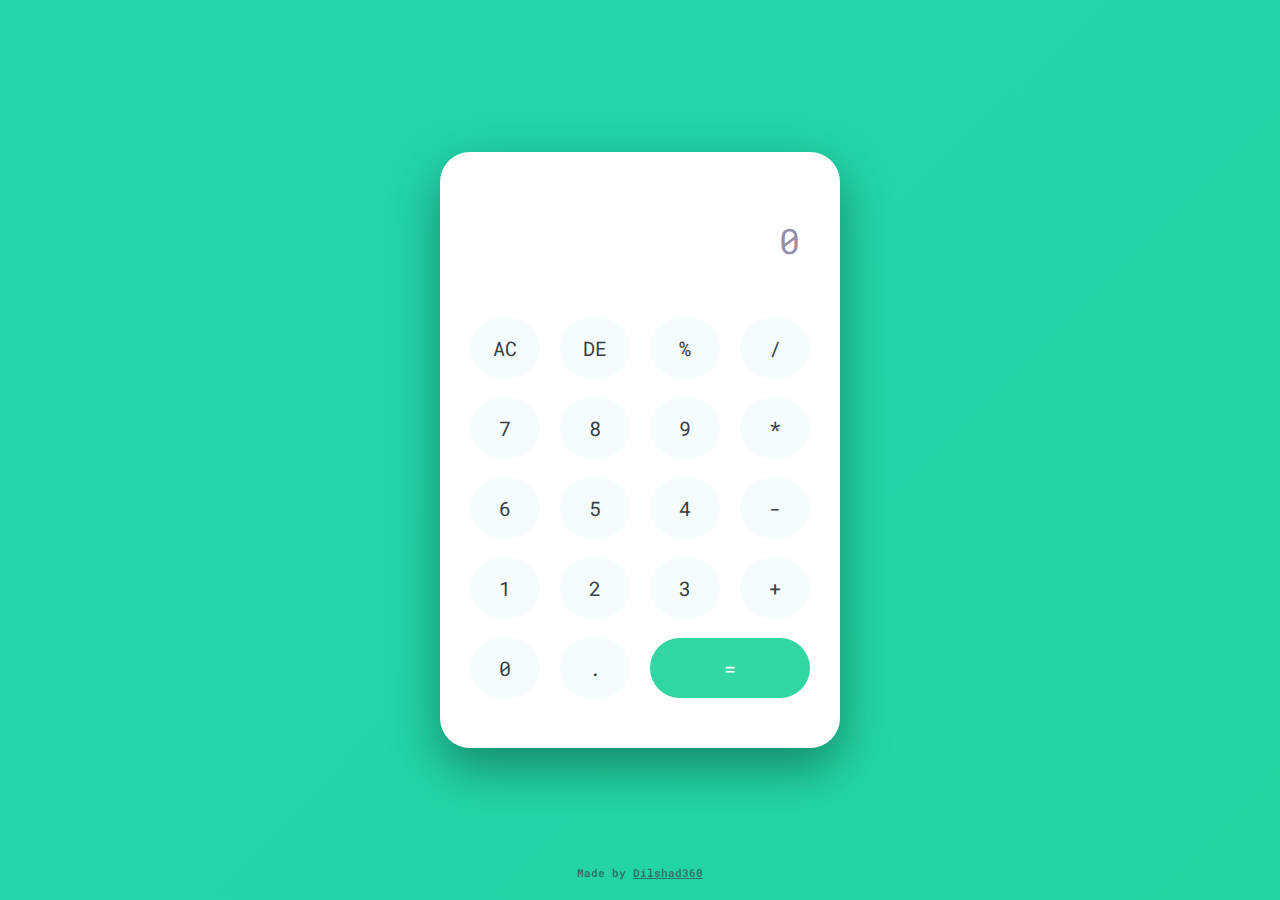
==== calculator.html @ 70ae9b58 "first commit" ====
<!DOCTYPE html>
<html lang="en">

<head>
  <meta name="viewport" content="width=device-width, initial-scale=1.0" />
  <title>Calm Calculator</title>

  <link href="https://fonts.googleapis.com/css2?family=Roboto+Mono:wght@500&display=swap" rel="stylesheet" />

  <link rel="stylesheet" href="style.css" />
  <link rel="icon" type="image/x-icon" href="/assets/icon.png">
</head>

<body>

  <div class="calculator">

    <div class="display">
      <input type="text" placeholder="0" id="input" disabled />
    </div>
    <div class="buttons">

      <input type="button" value="AC" id="clear" />

      <input type="button" value="DE" id="erase" />
      <input type="button" value="%" class="input-button" />
      <input type="button" value="/" class="input-button" />


      <input type="button" value="7" class="input-button num-btn" />
      <input type="button" value="8" class="input-button num-btn" />
      <input type="button" value="9" class="input-button num-btn" />
      <input type="button" value="*" class="input-button" />

      <input type="button" value="6" class="input-button" />
      <input type="button" value="5" class="input-button" />
      <input type="button" value="4" class="input-button" />
      <input type="button" value="-" class="input-button" />

      <input type="button" value="1" class="input-button" />
      <input type="button" value="2" class="input-button" />
      <input type="button" value="3" class="input-button" />
      <input type="button" value="+" class="input-button" />

      <input type="button" value="0" class="input-button" />
      <input type="button" value="." class="input-button" />
      <input type="button" value="=" id="equal" />
    </div>
  </div>

  <ul class="circles">
    <li></li>
    <li></li>
    <li></li>
    <li></li>
    <li></li>
    <li></li>
    <li></li>
    <li></li>
    <li></li>
    <li></li>
  </ul>

  <div class="footer">
    <h6>Made by <a href="https://github.com/dilshad360">Dilshad360</a></h6>
  </div>

  <script src="script.js"></script>
</body>

</html>
---- style.css ----
* {
  padding: 0;
  margin: 0;
  box-sizing: border-box;
  font-family: "Roboto Mono", monospace;
}


body {
  background: linear-gradient(-45deg, #a4ccb7, #97e2d6, #23d5a0, #23d5ab);
  background-size: 400% 400%;
  animation: gradient 15s ease infinite;
  height: 100vh;
}

@keyframes gradient {
  0% {
    background-position: 0% 50%;
  }

  50% {
    background-position: 100% 50%;
  }

  100% {
    background-position: 0% 50%;
  }
}

.calculator {
  width: 400px;
  background-color: #ffffff;
  padding: 50px 30px;
  position: absolute;
  transform: translate(-50%, -50%);
  top: 50%;
  left: 50%;
  border-radius: 30px;
  box-shadow: 0 20px 50px rgba(0, 24, 17, 0.4);
}

.display {
  width: 100%;
}

.display input {
  width: 100%;
  padding: 15px 10px;
  text-align: right;
  border: none;
  background-color: transparent;
  color: #383e47;
  font-size: 35px;
}

.display input::placeholder {
  color: #9490ac;
}

.buttons {
  display: grid;
  grid-template-columns: repeat(4, 1fr);
  grid-gap: 20px;
  margin-top: 40px;
}

.buttons input[type="button"] {
  font-size: 20px;
  padding: 17px;
  border: none;
  background-color: #f4fdfb;
  color: #383e47;
  cursor: pointer;
  border-radius: 100px;
  transition: box-shadow 0.3s;
}

.buttons input[type="button"]:hover {
  box-shadow: 0 3px 10px #002e2834;
}

input[type="button"]#equal {
  grid-column: span 2;
  color: white;
  background-color: #32d6a3;
}

.home {
  position: absolute;
  transform: translate(-50%, -50%);
  top: 50%;
  left: 50%;
  text-align: center;
}

.home h6 {
  color: #00000096;
}

.footer {
  position: fixed;
  left: 0;
  bottom: 0;
  width: 100%;
  margin-bottom: 20px;
  color: #383e47a9;
  text-align: center;
}

.footer a {
  color: #383e47a9;
}


button {
  margin: 20px;
}

.home-btn {
  font-size: 20px;
  padding: 17px;
  border: none;
  background-color: #f4fdfb;
  color: #383e47;
  cursor: pointer;
  border-radius: 100px;
  transition: box-shadow 0.3s;
}

.home-btn:hover {
  box-shadow: 0 3px 10px #002e284d;
}


.circles {
  z-index: -1;
  position: absolute;
  top: 0;
  left: 0;
  width: 100%;
  height: 100%;
  overflow: hidden;
}

.circles li {
  position: absolute;
  display: block;
  list-style: none;
  width: 20px;
  height: 20px;
  background: rgba(255, 255, 255, 0.2);
  animation: animate 25s linear infinite;
  bottom: -150px;

}

.circles li:nth-child(1) {
  left: 25%;
  width: 80px;
  height: 80px;
  animation-delay: 0s;
}


.circles li:nth-child(2) {
  left: 10%;
  width: 20px;
  height: 20px;
  animation-delay: 2s;
  animation-duration: 12s;
}

.circles li:nth-child(3) {
  left: 70%;
  width: 20px;
  height: 20px;
  animation-delay: 4s;
}

.circles li:nth-child(4) {
  left: 40%;
  width: 60px;
  height: 60px;
  animation-delay: 0s;
  animation-duration: 18s;
}

.circles li:nth-child(5) {
  left: 65%;
  width: 20px;
  height: 20px;
  animation-delay: 0s;
}

.circles li:nth-child(6) {
  left: 75%;
  width: 110px;
  height: 110px;
  animation-delay: 3s;
}

.circles li:nth-child(7) {
  left: 35%;
  width: 150px;
  height: 150px;
  animation-delay: 7s;
}

.circles li:nth-child(8) {
  left: 50%;
  width: 25px;
  height: 25px;
  animation-delay: 15s;
  animation-duration: 45s;
}

.circles li:nth-child(9) {
  left: 20%;
  width: 15px;
  height: 15px;
  animation-delay: 2s;
  animation-duration: 35s;
}

.circles li:nth-child(10) {
  left: 85%;
  width: 150px;
  height: 150px;
  animation-delay: 0s;
  animation-duration: 11s;
}



@keyframes animate {

  0% {
    transform: translateY(0) rotate(0deg);
    opacity: 1;
    border-radius: 10%;
  }

  100% {
    transform: translateY(-1000px) rotate(720deg);
    opacity: 0;
    border-radius: 60%;
  }

}
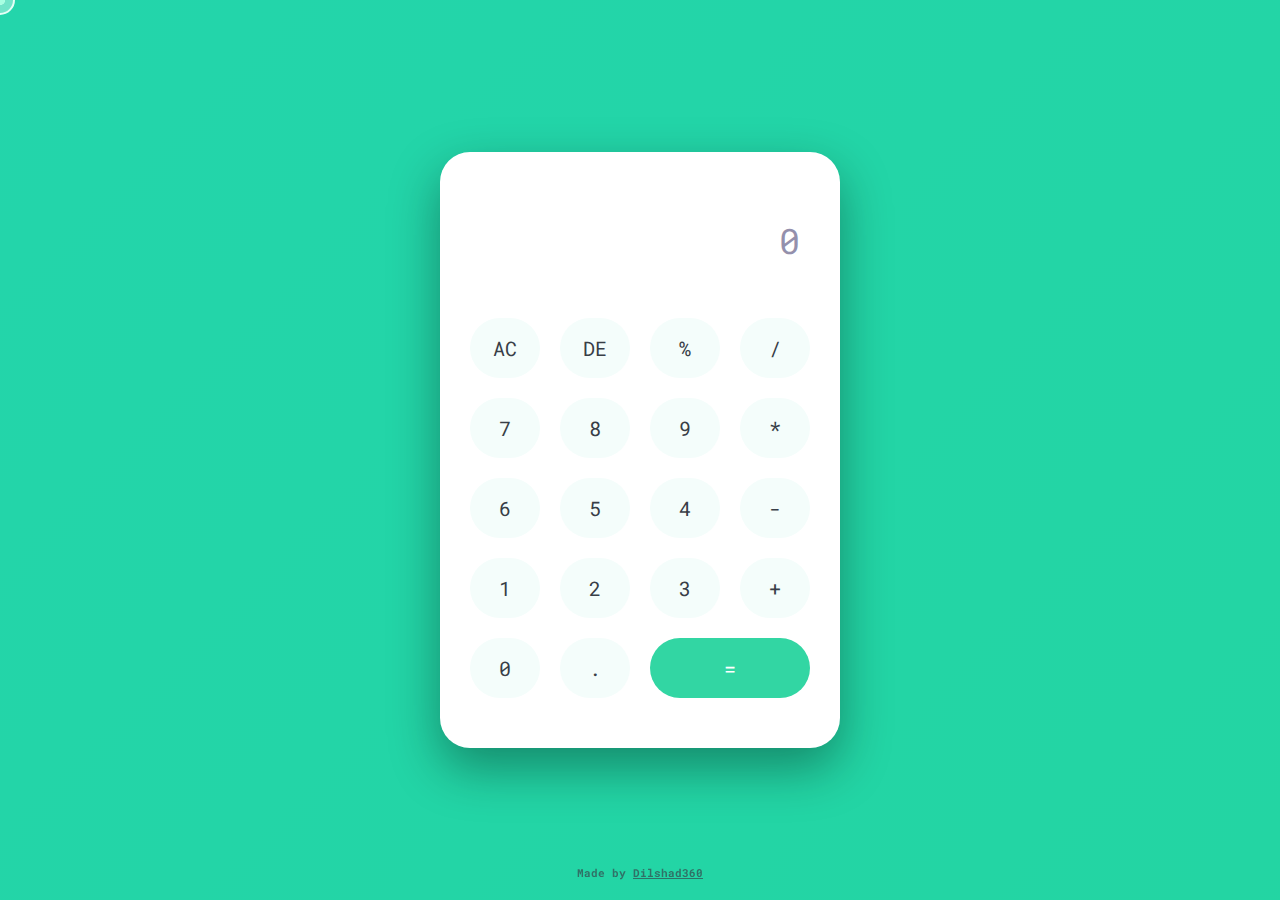
==== commit 7d176736: "add custom cursor & update error msg" ====
--- a/calculator.html
+++ b/calculator.html
@@ -1,71 +1,73 @@
-<!DOCTYPE html>
-<html lang="en">
-
-<head>
-  <meta name="viewport" content="width=device-width, initial-scale=1.0" />
-  <title>Calm Calculator</title>
-
-  <link href="https://fonts.googleapis.com/css2?family=Roboto+Mono:wght@500&display=swap" rel="stylesheet" />
-
-  <link rel="stylesheet" href="style.css" />
-  <link rel="icon" type="image/x-icon" href="/assets/icon.png">
-</head>
-
-<body>
-
-  <div class="calculator">
-
-    <div class="display">
-      <input type="text" placeholder="0" id="input" disabled />
-    </div>
-    <div class="buttons">
-
-      <input type="button" value="AC" id="clear" />
-
-      <input type="button" value="DE" id="erase" />
-      <input type="button" value="%" class="input-button" />
-      <input type="button" value="/" class="input-button" />
-
-
-      <input type="button" value="7" class="input-button num-btn" />
-      <input type="button" value="8" class="input-button num-btn" />
-      <input type="button" value="9" class="input-button num-btn" />
-      <input type="button" value="*" class="input-button" />
-
-      <input type="button" value="6" class="input-button" />
-      <input type="button" value="5" class="input-button" />
-      <input type="button" value="4" class="input-button" />
-      <input type="button" value="-" class="input-button" />
-
-      <input type="button" value="1" class="input-button" />
-      <input type="button" value="2" class="input-button" />
-      <input type="button" value="3" class="input-button" />
-      <input type="button" value="+" class="input-button" />
-
-      <input type="button" value="0" class="input-button" />
-      <input type="button" value="." class="input-button" />
-      <input type="button" value="=" id="equal" />
-    </div>
-  </div>
-
-  <ul class="circles">
-    <li></li>
-    <li></li>
-    <li></li>
-    <li></li>
-    <li></li>
-    <li></li>
-    <li></li>
-    <li></li>
-    <li></li>
-    <li></li>
-  </ul>
-
-  <div class="footer">
-    <h6>Made by <a href="https://github.com/dilshad360">Dilshad360</a></h6>
-  </div>
-
-  <script src="script.js"></script>
-</body>
-
+<!DOCTYPE html>
+<html lang="en">
+
+<head>
+  <meta name="viewport" content="width=device-width, initial-scale=1.0" />
+  <title>Calm Calculator</title>
+
+  <link href="https://fonts.googleapis.com/css2?family=Roboto+Mono:wght@500&display=swap" rel="stylesheet" />
+
+  <link rel="stylesheet" href="style.css" />
+  <link rel="icon" type="image/x-icon" href="assets/icon.png">
+</head>
+
+<body>
+
+  <div class="cursor"></div>
+
+  <div class="calculator">
+
+    <div class="display">
+      <input type="text" placeholder="0" id="input" disabled />
+    </div>
+    <div class="buttons">
+
+      <input type="button" value="AC" id="clear" />
+
+      <input type="button" value="DE" id="erase" />
+      <input type="button" value="%" class="input-button" />
+      <input type="button" value="/" class="input-button" />
+
+
+      <input type="button" value="7" class="input-button num-btn" />
+      <input type="button" value="8" class="input-button num-btn" />
+      <input type="button" value="9" class="input-button num-btn" />
+      <input type="button" value="*" class="input-button" />
+
+      <input type="button" value="6" class="input-button" />
+      <input type="button" value="5" class="input-button" />
+      <input type="button" value="4" class="input-button" />
+      <input type="button" value="-" class="input-button" />
+
+      <input type="button" value="1" class="input-button" />
+      <input type="button" value="2" class="input-button" />
+      <input type="button" value="3" class="input-button" />
+      <input type="button" value="+" class="input-button" />
+
+      <input type="button" value="0" class="input-button" />
+      <input type="button" value="." class="input-button" />
+      <input type="button" value="=" id="equal" />
+    </div>
+  </div>
+
+  <ul class="circles">
+    <li></li>
+    <li></li>
+    <li></li>
+    <li></li>
+    <li></li>
+    <li></li>
+    <li></li>
+    <li></li>
+    <li></li>
+    <li></li>
+  </ul>
+
+  <div class="footer">
+    <h6>Made by <a href="https://github.com/dilshad360">Dilshad360</a></h6>
+  </div>
+
+  <script src="script.js"></script>
+</body>
+
 </html>--- a/style.css
+++ b/style.css
@@ -1,249 +1,291 @@
-* {
-  padding: 0;
-  margin: 0;
-  box-sizing: border-box;
-  font-family: "Roboto Mono", monospace;
-}
-
-
-body {
-  background: linear-gradient(-45deg, #a4ccb7, #97e2d6, #23d5a0, #23d5ab);
-  background-size: 400% 400%;
-  animation: gradient 15s ease infinite;
-  height: 100vh;
-}
-
-@keyframes gradient {
-  0% {
-    background-position: 0% 50%;
-  }
-
-  50% {
-    background-position: 100% 50%;
-  }
-
-  100% {
-    background-position: 0% 50%;
-  }
-}
-
-.calculator {
-  width: 400px;
-  background-color: #ffffff;
-  padding: 50px 30px;
-  position: absolute;
-  transform: translate(-50%, -50%);
-  top: 50%;
-  left: 50%;
-  border-radius: 30px;
-  box-shadow: 0 20px 50px rgba(0, 24, 17, 0.4);
-}
-
-.display {
-  width: 100%;
-}
-
-.display input {
-  width: 100%;
-  padding: 15px 10px;
-  text-align: right;
-  border: none;
-  background-color: transparent;
-  color: #383e47;
-  font-size: 35px;
-}
-
-.display input::placeholder {
-  color: #9490ac;
-}
-
-.buttons {
-  display: grid;
-  grid-template-columns: repeat(4, 1fr);
-  grid-gap: 20px;
-  margin-top: 40px;
-}
-
-.buttons input[type="button"] {
-  font-size: 20px;
-  padding: 17px;
-  border: none;
-  background-color: #f4fdfb;
-  color: #383e47;
-  cursor: pointer;
-  border-radius: 100px;
-  transition: box-shadow 0.3s;
-}
-
-.buttons input[type="button"]:hover {
-  box-shadow: 0 3px 10px #002e2834;
-}
-
-input[type="button"]#equal {
-  grid-column: span 2;
-  color: white;
-  background-color: #32d6a3;
-}
-
-.home {
-  position: absolute;
-  transform: translate(-50%, -50%);
-  top: 50%;
-  left: 50%;
-  text-align: center;
-}
-
-.home h6 {
-  color: #00000096;
-}
-
-.footer {
-  position: fixed;
-  left: 0;
-  bottom: 0;
-  width: 100%;
-  margin-bottom: 20px;
-  color: #383e47a9;
-  text-align: center;
-}
-
-.footer a {
-  color: #383e47a9;
-}
-
-
-button {
-  margin: 20px;
-}
-
-.home-btn {
-  font-size: 20px;
-  padding: 17px;
-  border: none;
-  background-color: #f4fdfb;
-  color: #383e47;
-  cursor: pointer;
-  border-radius: 100px;
-  transition: box-shadow 0.3s;
-}
-
-.home-btn:hover {
-  box-shadow: 0 3px 10px #002e284d;
-}
-
-
-.circles {
-  z-index: -1;
-  position: absolute;
-  top: 0;
-  left: 0;
-  width: 100%;
-  height: 100%;
-  overflow: hidden;
-}
-
-.circles li {
-  position: absolute;
-  display: block;
-  list-style: none;
-  width: 20px;
-  height: 20px;
-  background: rgba(255, 255, 255, 0.2);
-  animation: animate 25s linear infinite;
-  bottom: -150px;
-
-}
-
-.circles li:nth-child(1) {
-  left: 25%;
-  width: 80px;
-  height: 80px;
-  animation-delay: 0s;
-}
-
-
-.circles li:nth-child(2) {
-  left: 10%;
-  width: 20px;
-  height: 20px;
-  animation-delay: 2s;
-  animation-duration: 12s;
-}
-
-.circles li:nth-child(3) {
-  left: 70%;
-  width: 20px;
-  height: 20px;
-  animation-delay: 4s;
-}
-
-.circles li:nth-child(4) {
-  left: 40%;
-  width: 60px;
-  height: 60px;
-  animation-delay: 0s;
-  animation-duration: 18s;
-}
-
-.circles li:nth-child(5) {
-  left: 65%;
-  width: 20px;
-  height: 20px;
-  animation-delay: 0s;
-}
-
-.circles li:nth-child(6) {
-  left: 75%;
-  width: 110px;
-  height: 110px;
-  animation-delay: 3s;
-}
-
-.circles li:nth-child(7) {
-  left: 35%;
-  width: 150px;
-  height: 150px;
-  animation-delay: 7s;
-}
-
-.circles li:nth-child(8) {
-  left: 50%;
-  width: 25px;
-  height: 25px;
-  animation-delay: 15s;
-  animation-duration: 45s;
-}
-
-.circles li:nth-child(9) {
-  left: 20%;
-  width: 15px;
-  height: 15px;
-  animation-delay: 2s;
-  animation-duration: 35s;
-}
-
-.circles li:nth-child(10) {
-  left: 85%;
-  width: 150px;
-  height: 150px;
-  animation-delay: 0s;
-  animation-duration: 11s;
-}
-
-
-
-@keyframes animate {
-
-  0% {
-    transform: translateY(0) rotate(0deg);
-    opacity: 1;
-    border-radius: 10%;
-  }
-
-  100% {
-    transform: translateY(-1000px) rotate(720deg);
-    opacity: 0;
-    border-radius: 60%;
-  }
-
-}+* {
+  padding: 0;
+  margin: 0;
+  box-sizing: border-box;
+  font-family: "Roboto Mono", monospace;
+  cursor: none;
+}
+
+
+body {
+  background: linear-gradient(-45deg, #a4ccb7, #97e2d6, #23d5a0, #23d5ab);
+  background-size: 400% 400%;
+  animation: gradient 15s ease infinite;
+  height: 100vh;
+}
+
+@keyframes gradient {
+  0% {
+    background-position: 0% 50%;
+  }
+
+  50% {
+    background-position: 100% 50%;
+  }
+
+  100% {
+    background-position: 0% 50%;
+  }
+}
+
+.calculator {
+  width: 400px;
+  background-color: #ffffff;
+  padding: 50px 30px;
+  position: absolute;
+  transform: translate(-50%, -50%);
+  top: 50%;
+  left: 50%;
+  border-radius: 30px;
+  box-shadow: 0 20px 50px rgba(0, 24, 17, 0.4);
+}
+
+.display {
+  width: 100%;
+}
+
+.display input {
+  width: 100%;
+  padding: 15px 10px;
+  text-align: right;
+  border: none;
+  background-color: transparent;
+  color: #383e47;
+  font-size: 35px;
+}
+
+.display input::placeholder {
+  color: #9490ac;
+}
+
+.buttons {
+  display: grid;
+  grid-template-columns: repeat(4, 1fr);
+  grid-gap: 20px;
+  margin-top: 40px;
+}
+
+.buttons input[type="button"] {
+  font-size: 20px;
+  padding: 17px;
+  border: none;
+  background-color: #f4fdfb;
+  color: #383e47;
+  border-radius: 100px;
+  transition: box-shadow 0.3s;
+}
+
+.buttons input[type="button"]:hover {
+  box-shadow: 0 3px 10px #002e2834;
+}
+
+input[type="button"]#equal {
+  grid-column: span 2;
+  color: white;
+  background-color: #32d6a3;
+}
+
+.home {
+  position: absolute;
+  transform: translate(-50%, -50%);
+  top: 50%;
+  left: 50%;
+  text-align: center;
+}
+
+.home h6 {
+  color: #00000096;
+}
+
+.footer {
+  position: fixed;
+  left: 0;
+  bottom: 0;
+  width: 100%;
+  margin-bottom: 20px;
+  color: #383e47a9;
+  text-align: center;
+}
+
+.footer a {
+  color: #383e47a9;
+}
+
+
+button {
+  margin: 20px;
+}
+
+.home-btn {
+  font-size: 20px;
+  padding: 17px;
+  border: none;
+  background-color: #f4fdfb;
+  color: #383e47;
+  border-radius: 100px;
+  transition: box-shadow 0.3s;
+}
+
+.home-btn:hover {
+  box-shadow: 0 3px 10px #002e284d;
+}
+
+
+.circles {
+  z-index: -1;
+  position: absolute;
+  top: 0;
+  left: 0;
+  width: 100%;
+  height: 100%;
+  overflow: hidden;
+}
+
+.circles li {
+  position: absolute;
+  display: block;
+  list-style: none;
+  width: 20px;
+  height: 20px;
+  background: rgba(255, 255, 255, 0.2);
+  animation: animate 25s linear infinite;
+  bottom: -150px;
+
+}
+
+.circles li:nth-child(1) {
+  left: 25%;
+  width: 80px;
+  height: 80px;
+  animation-delay: 0s;
+}
+
+
+.circles li:nth-child(2) {
+  left: 10%;
+  width: 20px;
+  height: 20px;
+  animation-delay: 2s;
+  animation-duration: 12s;
+}
+
+.circles li:nth-child(3) {
+  left: 70%;
+  width: 20px;
+  height: 20px;
+  animation-delay: 4s;
+}
+
+.circles li:nth-child(4) {
+  left: 40%;
+  width: 60px;
+  height: 60px;
+  animation-delay: 0s;
+  animation-duration: 18s;
+}
+
+.circles li:nth-child(5) {
+  left: 65%;
+  width: 20px;
+  height: 20px;
+  animation-delay: 0s;
+}
+
+.circles li:nth-child(6) {
+  left: 75%;
+  width: 110px;
+  height: 110px;
+  animation-delay: 3s;
+}
+
+.circles li:nth-child(7) {
+  left: 35%;
+  width: 150px;
+  height: 150px;
+  animation-delay: 7s;
+}
+
+.circles li:nth-child(8) {
+  left: 50%;
+  width: 25px;
+  height: 25px;
+  animation-delay: 15s;
+  animation-duration: 45s;
+}
+
+.circles li:nth-child(9) {
+  left: 20%;
+  width: 15px;
+  height: 15px;
+  animation-delay: 2s;
+  animation-duration: 35s;
+}
+
+.circles li:nth-child(10) {
+  left: 85%;
+  width: 150px;
+  height: 150px;
+  animation-delay: 0s;
+  animation-duration: 11s;
+}
+
+
+
+@keyframes animate {
+
+  0% {
+    transform: translateY(0) rotate(0deg);
+    opacity: 1;
+    border-radius: 10%;
+  }
+
+  100% {
+    transform: translateY(-1000px) rotate(720deg);
+    opacity: 0;
+    border-radius: 60%;
+  }
+
+}
+
+.cursor {
+  z-index: 100;
+  position: absolute;
+  top: 0;
+  left: 0;
+  border: 2px solid rgb(228, 255, 246);
+  background-color: rgba(255, 255, 255, 0.356);
+  height: 30px;
+  width: 30px;
+  border-radius: 50px;
+  transform: translate(-50%, -50%);
+  pointer-events: none;
+}
+.cursor::after,
+.cursor::before {
+  content: "";
+  position: absolute;
+  top: 50%;
+  left: 50%;
+  transform: translate(-50%, -50%);
+  background-color: rgb(167, 255, 226);
+  height: 10px;
+  width: 10px;
+  border-radius: 50px;
+}
+.cursor::before {
+  background-color: rgb(228, 255, 246);
+}
+.cursor.click::before {
+  animation: click 1s ease forwards;
+  background-color: rgb(228, 255, 246);
+}
+@keyframes click {
+  0% {
+    opacity: 1;
+    transform: translate(-50%, -50%) scale(1);
+  }
+  100% {
+    opacity: 0;
+    transform: translate(-50%, -50%) scale(7);
+  }
+}
